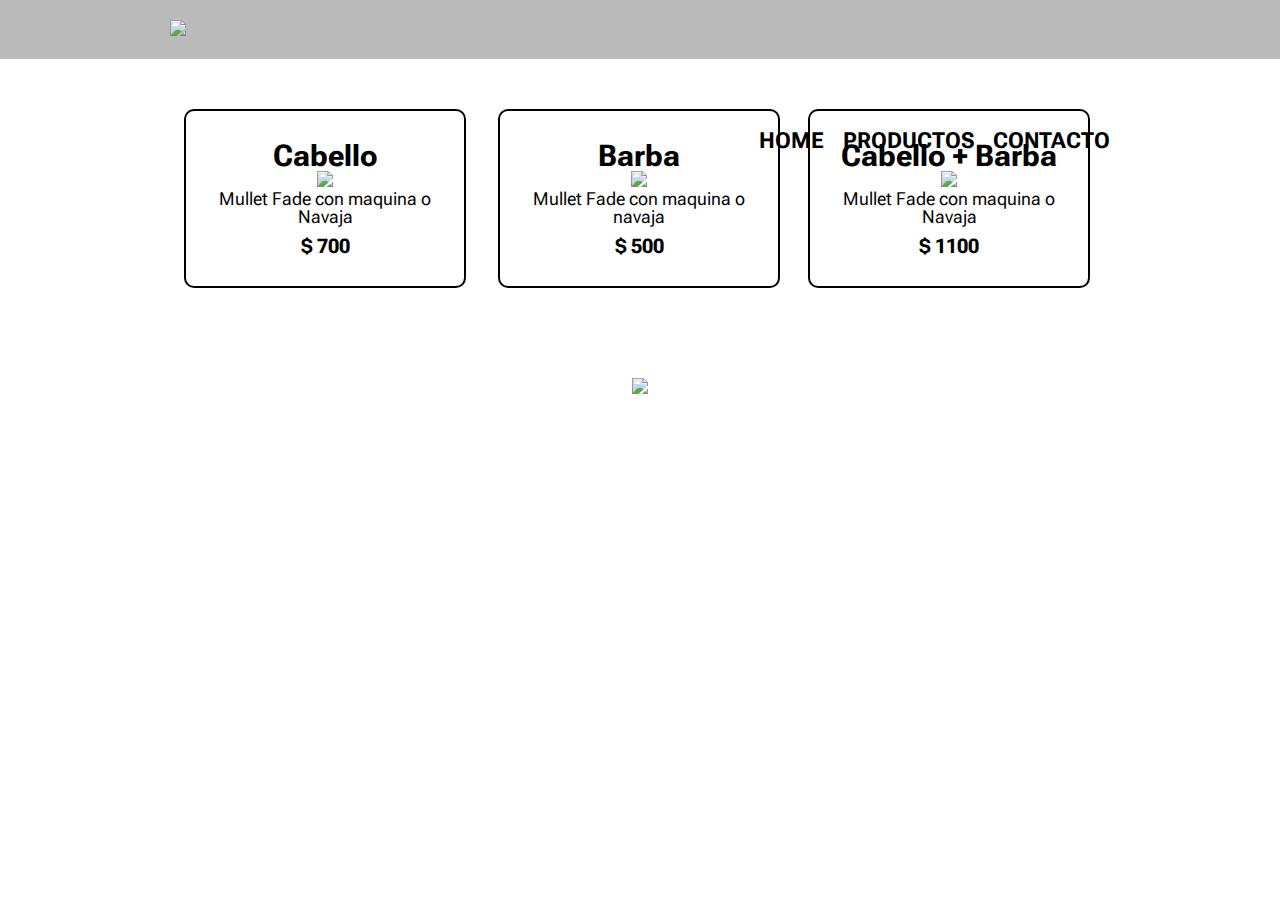
==== productos.html @ 22b7535b "Add files via upload" ====
<!DOCTYPE html>

<html lang="en">

    <head>
        <meta charset="UTF-8">
        <meta name="viewport" content="width=device-widht">
        <title>Productos - Barberia Galo Mullet</title>
        <link rel="stylesheet" href="reset.css">
        <link rel="stylesheet" href="style.css">
        <link rel="preconnect" href="https://fonts.googleapis.com">
        <link rel="preconnect" href="https://fonts.gstatic.com" crossorigin>
        <link href="https://fonts.googleapis.com/css2?family=Inter:wght@300&family=Roboto+Flex:opsz@8..144&family=Roboto+Mono:wght@300&display=swap" rel="stylesheet">
    </head>

    <body>
        <header>
            <div class="caja">
                <h1><img src="imagenes/logo.png"></h1>
                <nav>
                    <ul>
                        <li><a href="index.html">Home</a></li>
                        <li><a href="productos.html">Productos</a></li>
                        <li><a href="contacto.html">Contacto</a></li>
                    </ul>
                </nav>
            </div>   
        </header>

        <main>
            <ul class="productos">
                <li>
                    <h2>Cabello</h2>
                    <img src="imagenes/cabello.jpg">
                    <p class="producto-descripcion">Mullet Fade con maquina o Navaja</p>
                    <p class="producto-precio">$ 700</p>
                </li>
                <li>
                    <h2>Barba</h2>
                    <img src="imagenes/barba.jpg">
                    <p class="producto-descripcion">Mullet Fade con maquina o navaja</p>
                    <p class="producto-precio">$ 500</p>
                <li>
                    <h2>Cabello + Barba</h2>
                    <img src="imagenes/cabello+barba.jpg">
                    <p class="producto-descripcion">Mullet Fade con maquina o Navaja</p>
                    <p class="producto-precio">$ 1100</p>
                </li>
            </ul>       
        </main>

        <footer>
            <img src="imagenes/logo-blanco.png">
            <p class="copyright">© Copyright Barberia GALO MULLET - 2022</p>
        </footer>
    </body>
</html>
---- style.css ----
body{
    font-family: 'Roboto Flex', sans-serif;  
}

header{
    background-color: #BBBBBB;
    padding: 20px 0;
}

.caja{
    width: 940px;
    position: relative;
    margin: 0 auto;
}

nav{
    position: absolute;
    top: 110px;
    right:0px;
}

nav li{
    display: inline-block;
    margin: 0 0 0 15px;
}

nav a{
    text-transform: uppercase;
    color:#000000;
    font-weight: bold;
    font-size: 22px;
    text-decoration: none;
}

nav a:hover{
    color: #0BC6E7;
    text-decoration: underline;
}


.productos{
    width: 940px;
    margin: 0 auto;
    padding: 50px;
}

.productos li{
    display: inline-block;
    text-align: center;
    width: 30%;
    vertical-align: top;
    margin: 0 1.5%;
    padding: 30px 20px;
    box-sizing: border-box;
    border: 2px solid #000000;
    border-radius: 10px;
}

.productos li:hover{
    border-color: #0BC6E7;
    box-shadow: 0 0 20px #0BC6E7;
    

}

.productos li:active{
    border-color: red;
    box-shadow: 0 0 20px red;
}

.productos h2{
    font-size: 30px;
    font-weight: bold;
}

.productos li:hover h2{
    font-size: 33px;
}

.producto-descripcion{
    font-size: 18px;
}

.producto-precio{
    font-size: 20px;
    font-weight: bold;
    margin-top: 10px;
}

footer{
    text-align: center;
    background: url(imagenes/bg.jpg);
    padding: 40px;
}

.copyright{
    color: #FFFFFF;
    font-size: 13px;
    margin: 20px;
}

.main-contacto{
    margin-left: 10%;   
}
form{
    margin: 40px 0;
}

form label, form legend{
    display: block;
    font-size: 20px;
    margin: 0 0 10px ;
}

.input-padron{
    display: block;
    margin: 0 0 20px;
    padding: 10px 25px;
    width: 50%;
}

.checkbox{
    margin: 20px 0;
}

.enviar{
    width: 40%;
    padding: 15px 0;
    font-size: 18px;
    font-weight: bold;
    color: white;
    background: #0BC6E7;
    border: none;
    border-radius: 5px;
    transition: 1s all;
    cursor: pointer;
}

.enviar:hover{
    background-color: #065f6e;
    transform: scale(1.04);
}

table{
    margin: 60px 60px;
}

thead{
    background: #555555;
    color: white;
    font-weight: bold;
}

td,th{
    border: 1px solid black;
    padding: 8px 15px;
}

/*Aca inicia el CSS paara nuestra home*/

.banner{
    width: 100%;
    height: 500px;
}

.principal{
    padding: 3em 0;
    background: #FEFEFE;
    width: 940px;
    margin: 0 auto;
}

.titulo-principal{
    text-align: center;
    font-size: 2em;
    margin: 0 0 1em;
    clear: left;
}

.principal p{
    margin: 0 0 1em;
}

.principal strong{
    font-weight: bold;
}

.principal em{
    font-style: italic;
}

.utensilios{
    width: 120px;
    float: left;
    margin: 0 20px 20px 0;
}

.mapa{
    padding: 3em 0;
    background: linear-gradient(#FEFEFE,#888888);
}

.mapa p{
    margin: 0 0 2em;
    text-align: center;
}

.mapa-contenido{
    width: 940px;
    margin: 0 auto;
    
}

.diferenciales{
    padding: 3em 0;
    background: #888888;
}

.contenido-diferenciales{
    width: 640px;
    margin: 0 auto;
}

.lista-diferenciales{
    width: 40%;
    display: inline-block;
    vertical-align: top;
}

.items{
    line-height: 1.5;
}

.items:before{
    content: "💈";
}

.items:first-child{
    font-weight: bold;
}

.imagen-diferenciales{
    width: 60%;
    transition: 400ms;
    box-shadow: 0px 0px 15px #000000;
    
}

.imagen-diferenciales:hover{
    opacity: 0.75;
}

.video{
    width: 560px;
    margin: 1em auto;
    padding-top: 50px;
}

@media screen and (max-widht:480px){
    
}
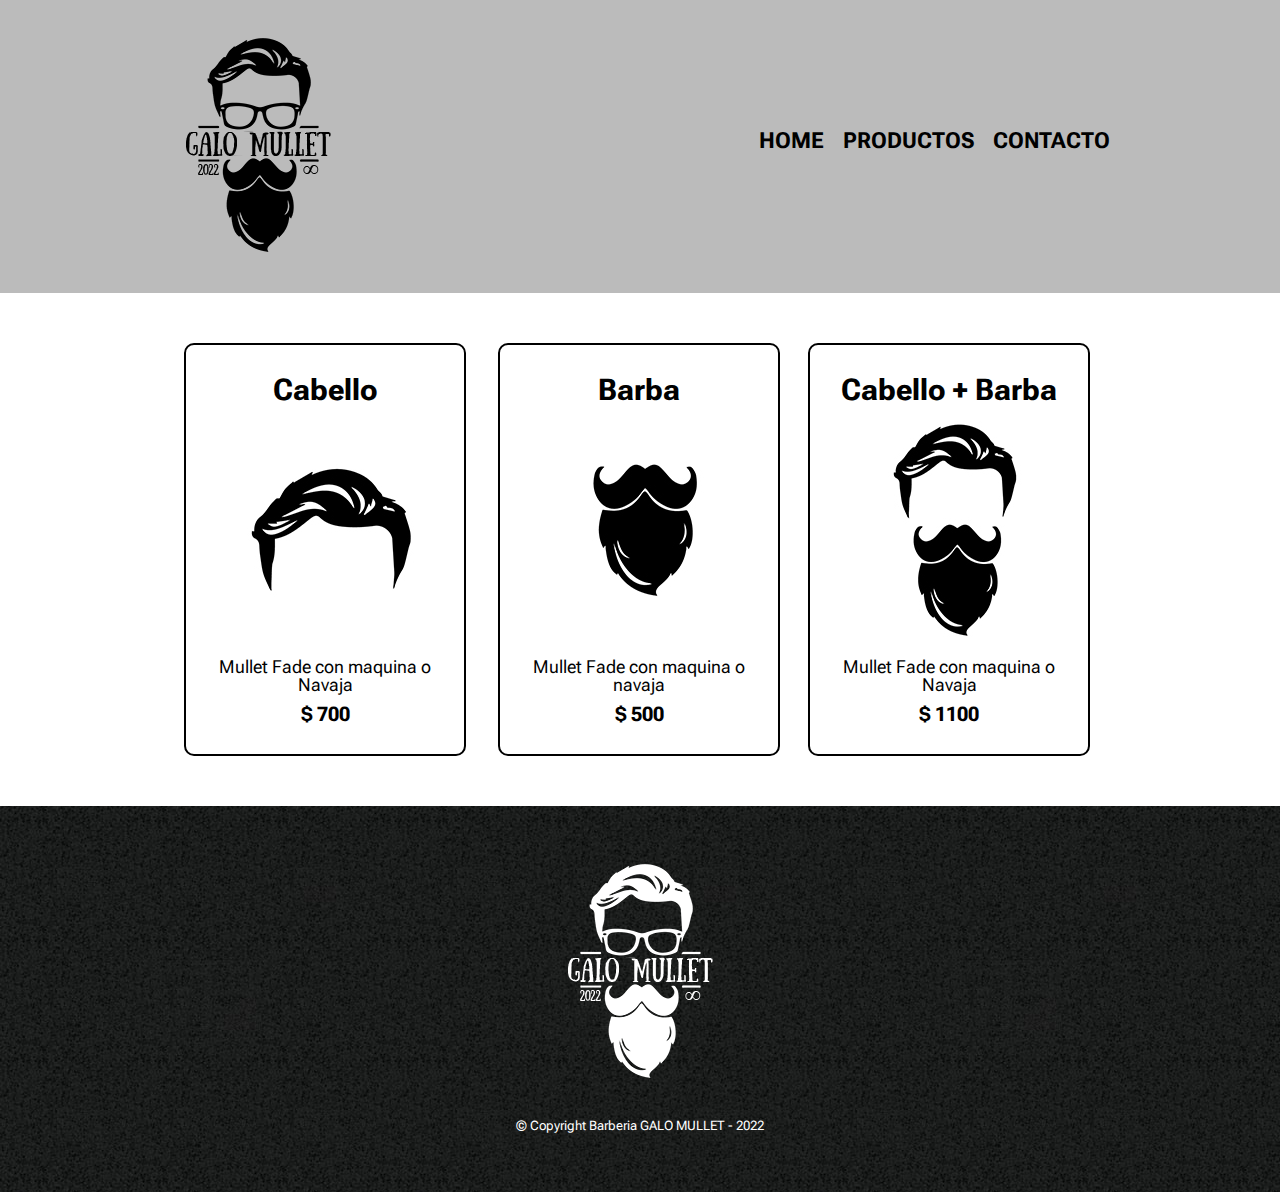
==== commit 977bf77d: "Add files via upload" ====
--- a/productos.html
+++ b/productos.html
@@ -4,7 +4,6 @@
 
     <head>
         <meta charset="UTF-8">
-        <meta name="viewport" content="width=device-widht">
         <title>Productos - Barberia Galo Mullet</title>
         <link rel="stylesheet" href="reset.css">
         <link rel="stylesheet" href="style.css">
@@ -13,7 +12,7 @@
         <link href="https://fonts.googleapis.com/css2?family=Inter:wght@300&family=Roboto+Flex:opsz@8..144&family=Roboto+Mono:wght@300&display=swap" rel="stylesheet">
     </head>
 
-    <body>
+    <body class="body1">
         <header>
             <div class="caja">
                 <h1><img src="imagenes/logo.png"></h1>
--- a/style.css
+++ b/style.css
@@ -37,11 +37,15 @@
     text-decoration: underline;
 }
 
+.body1{
+    width: 100%
+}
+
 
 .productos{
     width: 940px;
     margin: 0 auto;
-    padding: 50px;
+    padding: 50px 0px 50px 0px;
 }
 
 .productos li{
